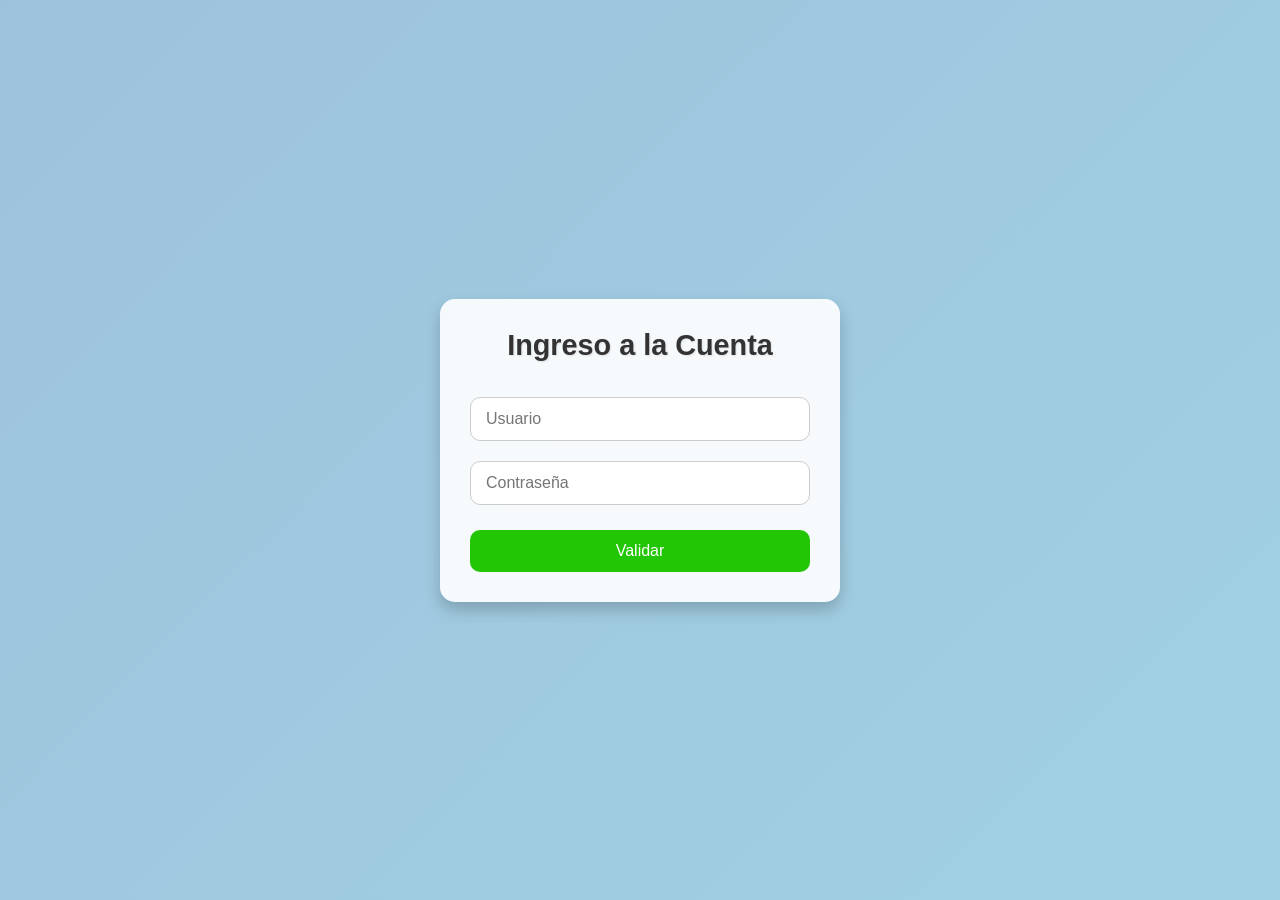
==== index.html @ fa0eda2f "consumo 30052025" ====
<!DOCTYPE html>
<html lang="es">
<head>
  <meta charset="UTF-8">
  <meta name="viewport" content="width=device-width, initial-scale=1.0">
  <title>Ingreso a la Cuenta</title>
  <link rel="stylesheet" href="css/estilo.css">
</head>
<body>
  <div class="contenido">
    <div class="formulario">
      <h1>Ingreso a la Cuenta</h1>
      <form id="form" name="form" method="post">
        <input type="text" id="tl1" name="tl1" class="texto" placeholder="Usuario" required>
        <input type="password" id="tl2" name="tl2" class="texto" placeholder="Contraseña" required>
        <button class="boton" type="submit">Validar</button>
      </form>
      <div id="mensaje-registro" class="mensaje-oculto"></div>
    </div>
  </div>
  <script src="js/main.js"></script>
</body>
</html>
---- css/estilo.css ----
* {
  margin: 0;
  padding: 0;
  box-sizing: border-box;
  font-family: 'Segoe UI', Tahoma, Geneva, Verdana, sans-serif;
}

body {
  width: 100%;
  height: 100vh;
  background: linear-gradient(135deg, #9dc3dc, #a1d0e3);
  display: flex;
  align-items: center;
  justify-content: center;
}

/* Contenedor principal */
.contenido {
  width: 90%;
  max-width: 400px;
  padding: 30px;
  background-color: rgba(255, 255, 255, 0.9);
  border-radius: 15px;
  box-shadow: 0 8px 16px rgba(0, 0, 0, 0.2);
}

/* Título */
h1 {
  text-align: center;
  margin-bottom: 25px;
  font-size: 1.8em;
  color: #333;
  text-shadow: 1px 1px 2px rgba(0, 0, 0, 0.1);
}

/* Campos de texto */
.texto {
  width: 100%;
  padding: 12px 15px;
  margin: 10px 0;
  border: 1px solid #ccc;
  border-radius: 10px;
  font-size: 1em;
  transition: 0.3s ease;
}

.texto:focus {
  outline: none;
  border-color: #0077b6;
  box-shadow: 0 0 8px rgba(0, 119, 182, 0.4);
}

/* Botón */
.boton {
  width: 100%;
  padding: 12px;
  margin-top: 15px;
  border: none;
  border-radius: 10px;
  background-color: #22c605;
  color: white;
  font-size: 1em;
  cursor: pointer;
  transition: 0.3s ease;
}

.boton:hover {
  background-color: #1aa100;
}

/* Mensaje oculto (puedes controlar su visibilidad con JS) */
.mensaje-oculto {
  display: none;
  margin-top: 15px;
  text-align: center;
  color: red;
  font-size: 0.9em;
}

.mensaje-exito {
  color: green;
  text-align: center;
  font-weight: bold;
}

.mensaje-error {
  color: red;
  text-align: center;
  font-weight: bold;
}
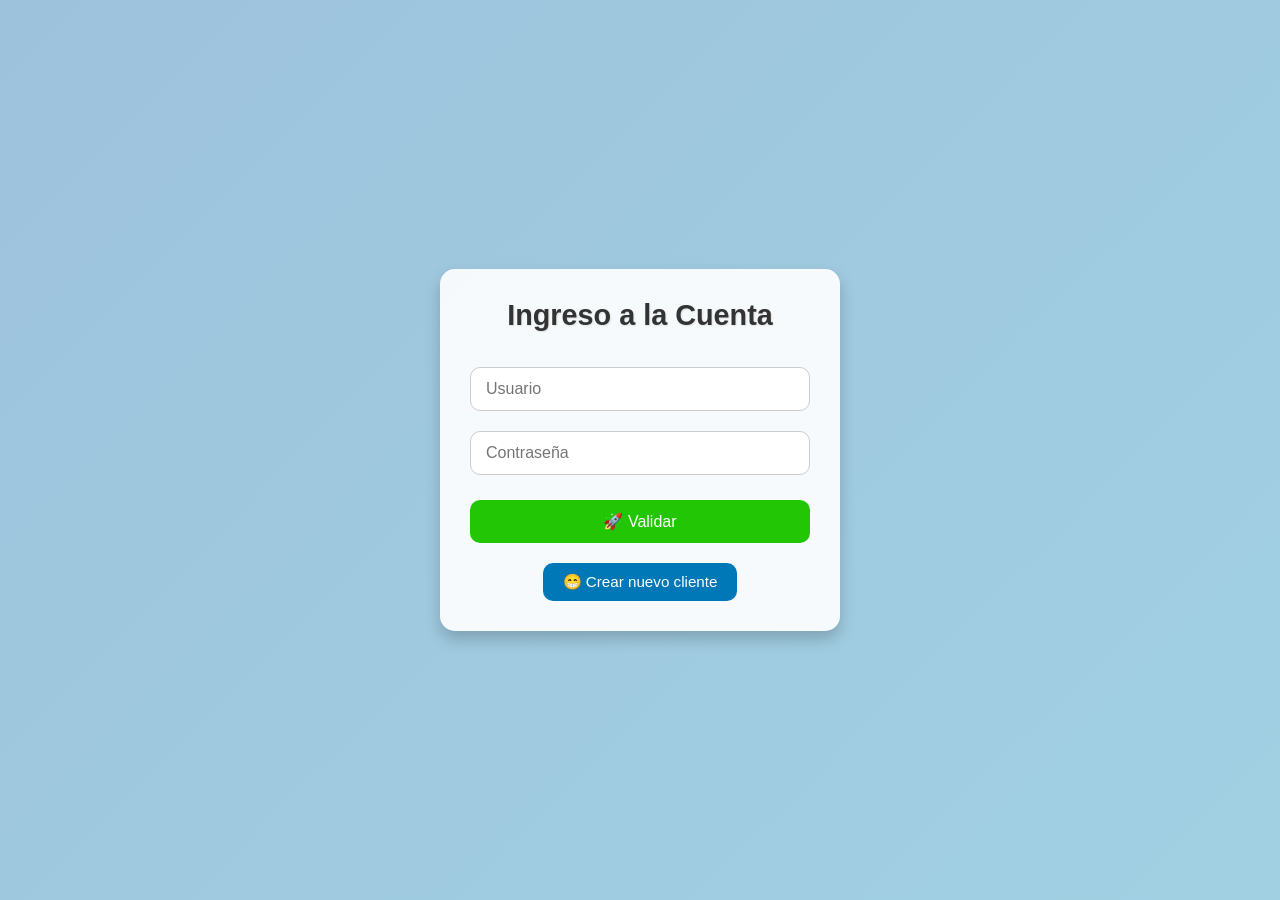
==== commit 4279c924: "comit agregado registro 30052025" ====
--- a/index.html
+++ b/index.html
@@ -13,8 +13,11 @@
       <form id="form" name="form" method="post">
         <input type="text" id="tl1" name="tl1" class="texto" placeholder="Usuario" required>
         <input type="password" id="tl2" name="tl2" class="texto" placeholder="Contraseña" required>
-        <button class="boton" type="submit">Validar</button>
+        <button class="boton" type="submit">🚀 Validar</button>
       </form>
+      <div>
+        <a href="registro.html"><span>😁 Crear nuevo cliente</span></a>
+    </div>
       <div id="mensaje-registro" class="mensaje-oculto"></div>
     </div>
   </div>
--- a/css/estilo.css
+++ b/css/estilo.css
@@ -87,4 +87,29 @@
   color: red;
   text-align: center;
   font-weight: bold;
-}+}
+
+
+/* adicional para la etiqueta de nuevo cliente */
+/* Estilo para el enlace "Crear nuevo cliente" */
+.formulario a {
+  display: block;
+  margin-top: 20px;
+  text-align: center;
+  text-decoration: none;
+}
+
+.formulario a span {
+  display: inline-block;
+  background-color: #0077b6;
+  color: #fff;
+  padding: 10px 20px;
+  border-radius: 10px;
+  font-size: 0.95em;
+  transition: background-color 0.3s ease, transform 0.2s ease;
+}
+
+.formulario a:hover span {
+  background-color: #005f91;
+  transform: scale(1.05);
+}
